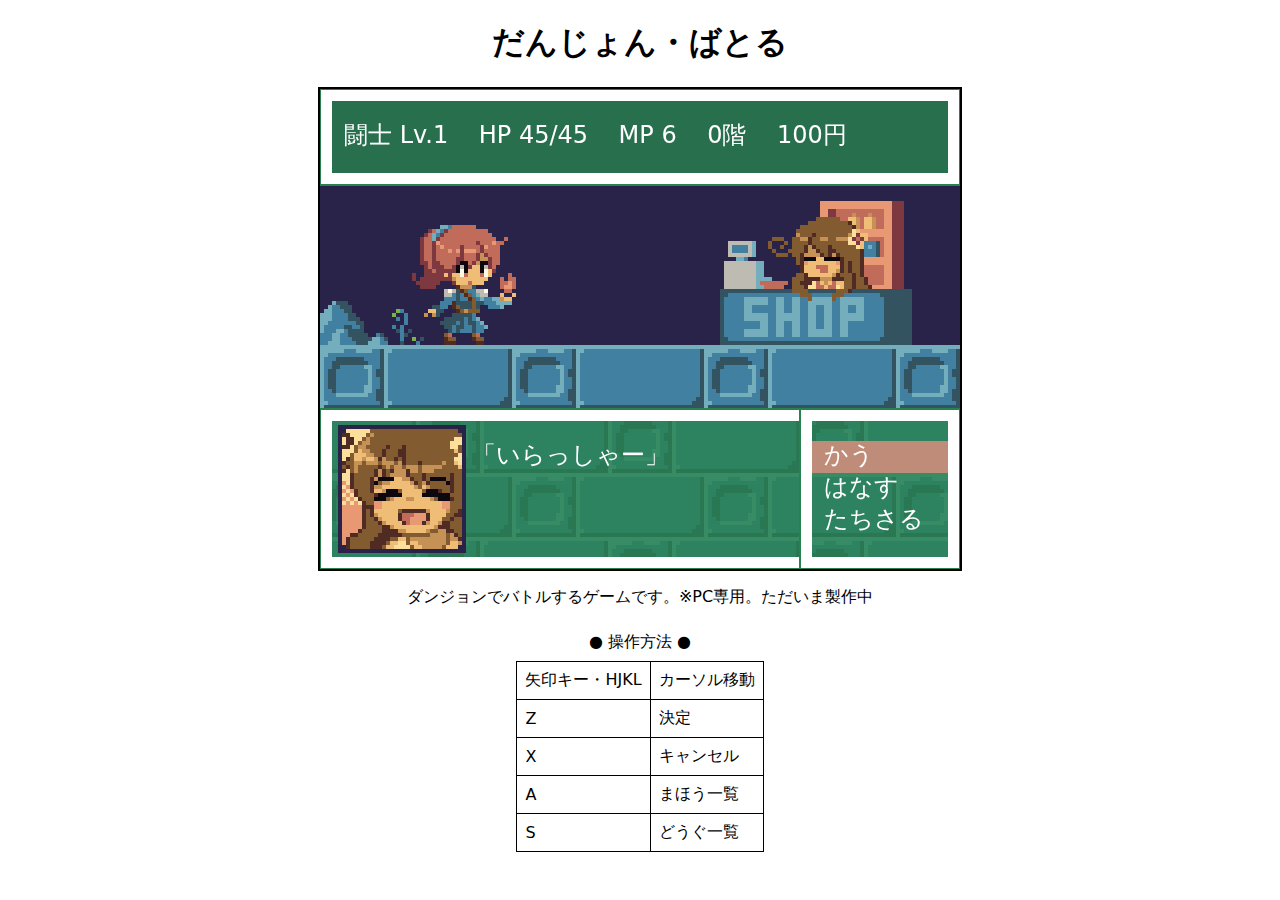
==== docs/index.html @ bf1a9687 "・与ダメージをウィンドウに表示" ====
<!DOCTYPE HTML>
<html>
  <head prefix="og: http://ogp.me/ns#">
    <meta charset="utf-8">
    <meta property="og:site_name" content="だんじょん・ばとる">
    <meta property="og:title" content="だんじょん・ばとる">
    <meta property="og:description" content="ダンジョンでバトルするPC用ゲームです。製作中">
    <meta property="og:url" content="https://tsukatomo.github.io/dungeon_battle/">
    <meta property="og:type" content="website">
    <meta property="og:image" content="https://github.com/tsukatomo/dungeon_battle/blob/main/docs/img/fighter1.png?raw=true">
    <meta name="twitter:card" content="summary">
    <meta name="twitter:site" content="@katsudontkd">
  <title>だんじょん・ばとる</title>
</head>
<body>
  <h1 style="text-align:center;font-family:'筑紫a丸ゴシック',system-ui">だんじょん・ばとる</h1>
  <div id="canv">
    <canvas id="backg_lay" width="640" height="480"></canvas>
    <canvas id="chara_lay" width="640" height="480"></canvas>
    <canvas id="useri_lay" width="640" height="480"></canvas>
    <canvas id="trans_lay" width="640" height="480"></canvas>
  </div>
  <p style="text-align:center;font-family:'筑紫a丸ゴシック',system-ui">
    ダンジョンでバトルするゲームです。※PC専用。ただいま製作中
  </p>
  <div id="howto">
    <table style="font-family:'筑紫a丸ゴシック',system-ui">
      <caption>● 操作方法 ●</caption>
      <tr>
        <td>矢印キー・HJKL</td>
        <td>カーソル移動</td>
      </tr>
      <tr>
        <td>Z</td>
        <td>決定</td>
      </tr>
      <tr>
        <td>X</td>
        <td>キャンセル</td>
      </tr>
      <tr>
        <td>A</td>
        <td>まほう一覧</td>
      </tr>
      <tr>
        <td>S</td>
        <td>どうぐ一覧</td>
      </tr>
    </table>
  </div>
  <style>
    html {
      touch-action: manipulation;
    }
    #canv {
      width: 640px;
      height: 480px;
      position: relative;
      border: 2px solid black;
      margin-left: auto;
      margin-right: auto;
    }
    canvas { position: absolute; }
    #backg_lay { z-index: 1; }
    #chara_lay { z-index: 2; }
    #useri_lay { z-index: 3; }
    #trans_lay { z-index: 4; }
    #howto {
      position: relative;
      margin-left: auto;
      margin-right: auto;
    }
    table {
      border-collapse: collapse;
      margin-left: auto;
      margin-right: auto;
    }
    table, caption {
      padding: 0.5em;
    }
    table, td {
      padding: 0.5em;
      border: 1px solid black;
    }
    
  </style>
  <script type="text/javascript" src="js/main.js"> </script>
</body>

</html>
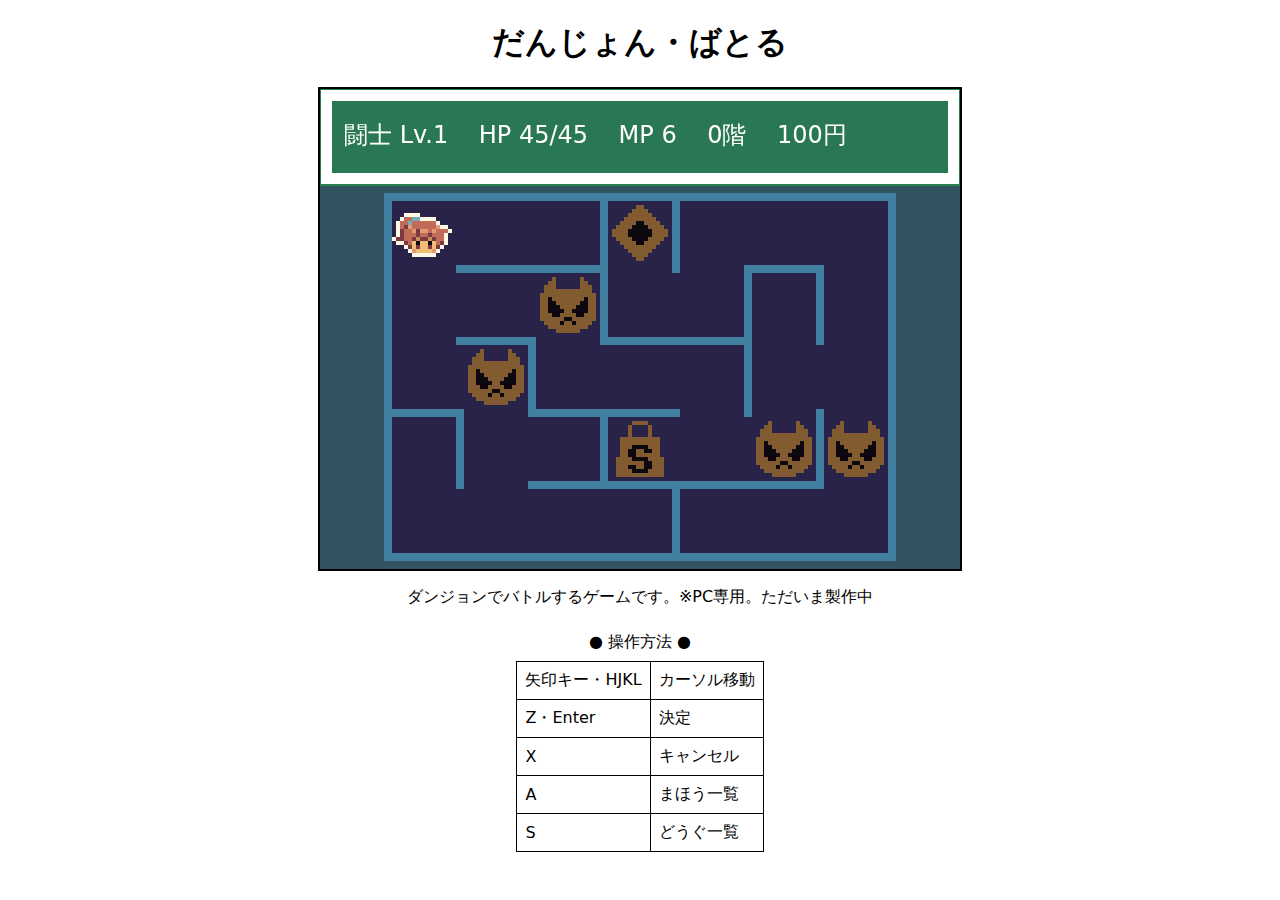
==== commit 26294e9a: "マップを仮実装" ====
--- a/docs/index.html
+++ b/docs/index.html
@@ -31,7 +31,7 @@
         <td>カーソル移動</td>
       </tr>
       <tr>
-        <td>Z</td>
+        <td>Z・Enter</td>
         <td>決定</td>
       </tr>
       <tr>
@@ -84,6 +84,7 @@
     }
     
   </style>
+  <script type="text/javascript" src="js/mazegen.js"> </script>
   <script type="text/javascript" src="js/main.js"> </script>
 </body>
 
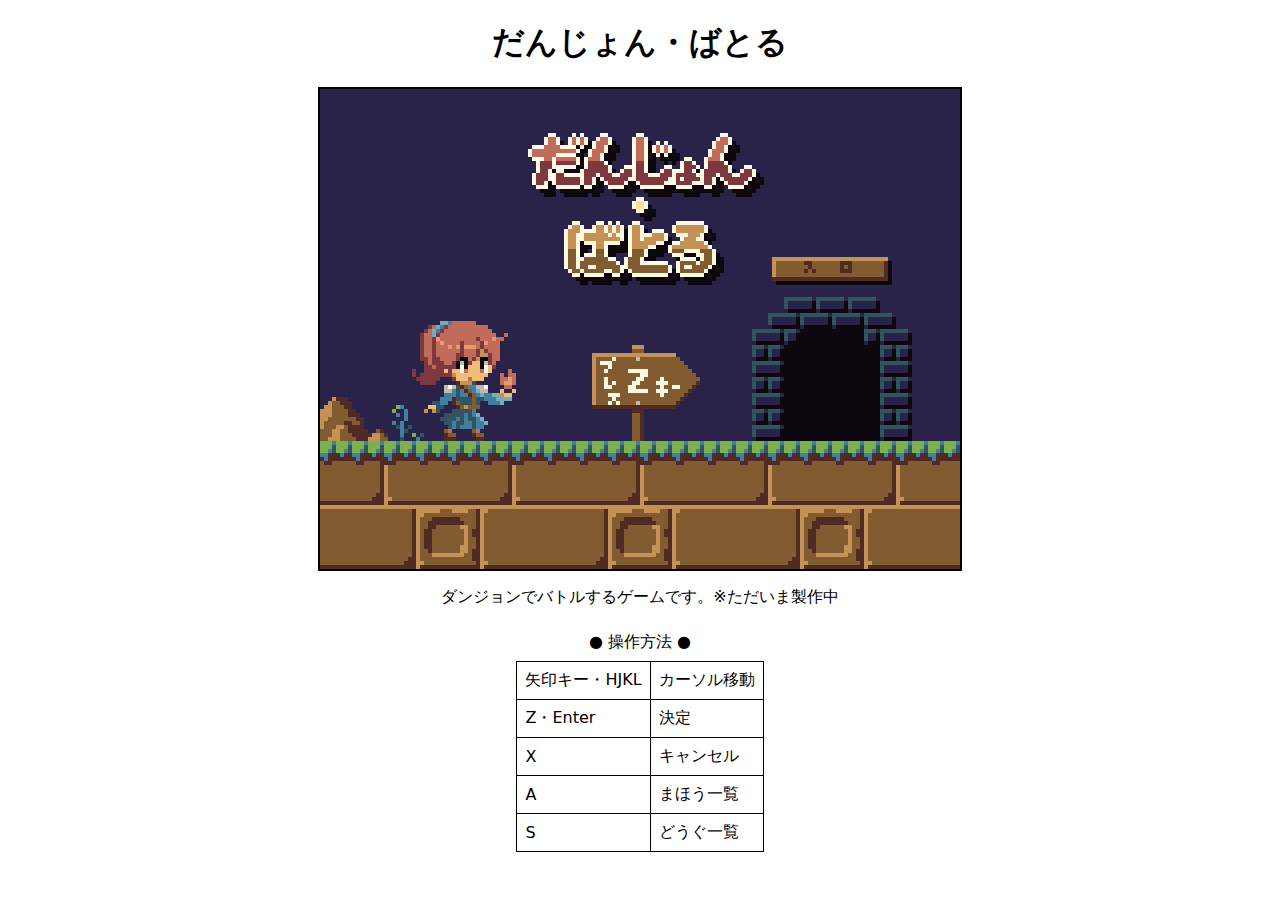
==== commit 65c33eb9: "・ボタン操作実装　・バランス調整" ====
--- a/docs/index.html
+++ b/docs/index.html
@@ -10,6 +10,7 @@
     <meta property="og:image" content="https://github.com/tsukatomo/dungeon_battle/blob/main/docs/img/fighter1.png?raw=true">
     <meta name="twitter:card" content="summary">
     <meta name="twitter:site" content="@katsudontkd">
+    <meta name="viewport" content="width=device-width,initial-scale=1">
   <title>だんじょん・ばとる</title>
 </head>
 <body>
@@ -20,8 +21,11 @@
     <canvas id="useri_lay" width="640" height="480"></canvas>
     <canvas id="trans_lay" width="640" height="480"></canvas>
   </div>
+  <div id="button_canv">
+    <canvas id="btn" width="160" height="120"></canvas>
+  </div>
   <p style="text-align:center;font-family:'筑紫a丸ゴシック',system-ui">
-    ダンジョンでバトルするゲームです。※PC専用。ただいま製作中
+    ダンジョンでバトルするゲームです。※ただいま製作中
   </p>
   <div id="howto">
     <table style="font-family:'筑紫a丸ゴシック',system-ui">
@@ -52,15 +56,52 @@
     html {
       touch-action: manipulation;
     }
-    #canv {
-      width: 640px;
-      height: 480px;
-      position: relative;
-      border: 2px solid black;
-      margin-left: auto;
-      margin-right: auto;
+    /* pc */
+    @media (min-width: 768px) {
+      #canv {
+        width: 640px;
+        height: 480px;
+        position: relative;
+        border: 2px solid black;
+        margin-left: auto;
+        margin-right: auto;
+        image-rendering: pixelated;
+      }
+      #canv canvas { position: absolute; }
+      #button_canv {
+        display: none !important;
+      }      
     }
-    canvas { position: absolute; }
+    /* sp */
+    @media (max-width: 767px) {
+      #canv {
+        width: 320px;
+        height: 240px;
+        position: relative;
+        margin-left: auto;
+        margin-right: auto;
+        image-rendering: pixelated;
+      }
+      #canv canvas {
+        width: 100%;
+        height: auto;
+        position: absolute;
+      }
+      #button_canv {
+        width: 90%;
+        height: auto;
+        position: relative;
+        align-items: center;
+        margin-left: auto;
+        margin-right: auto;
+        image-rendering: pixelated;
+      }
+      #button_canv canvas {
+        width: 100%;
+        height: auto;
+        position: relative;
+      }
+    }
     #backg_lay { z-index: 1; }
     #chara_lay { z-index: 2; }
     #useri_lay { z-index: 3; }
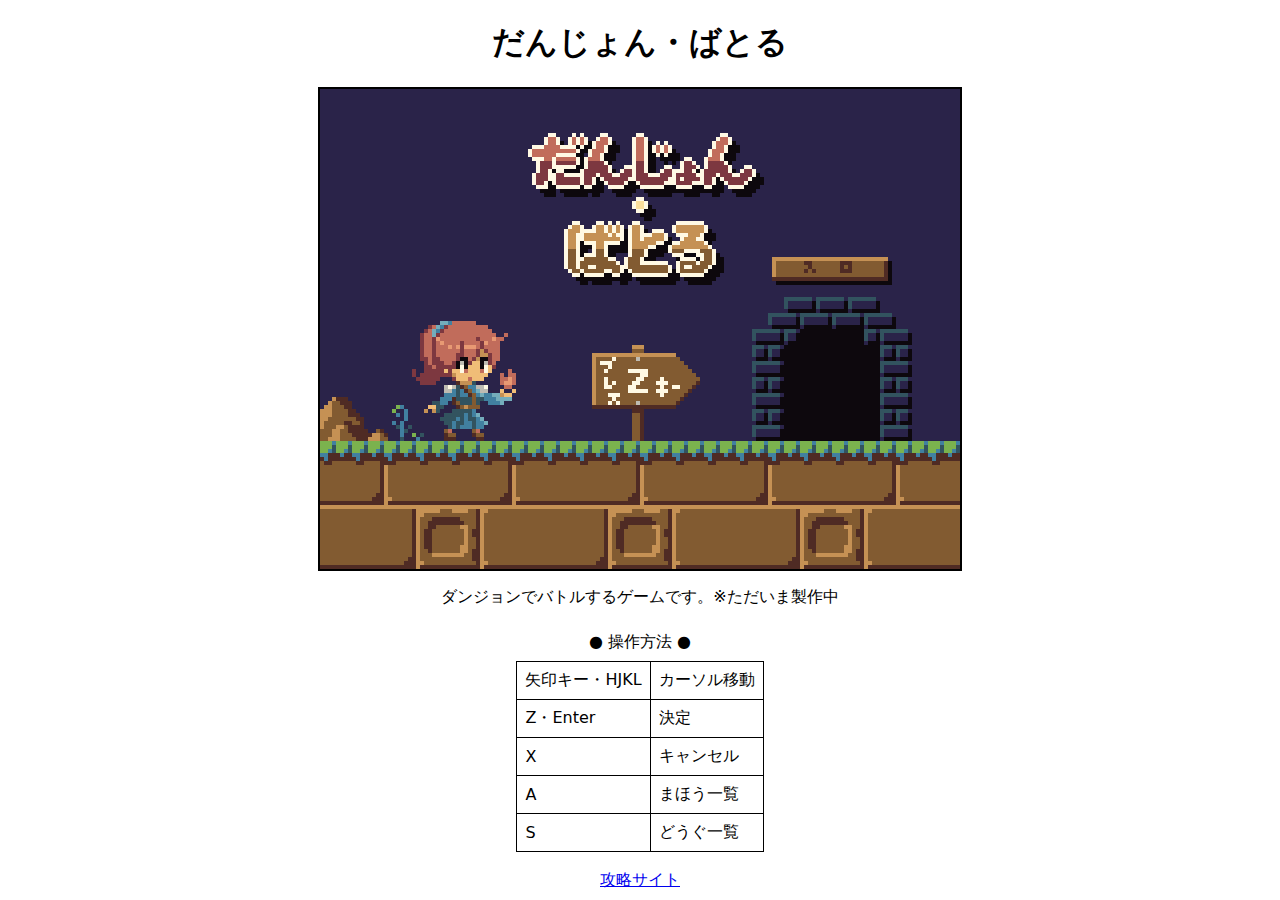
==== commit a98c68c5: "・攻略サイト追加　・タッチ入力関係の不具合を修正" ====
--- a/docs/index.html
+++ b/docs/index.html
@@ -4,7 +4,7 @@
     <meta charset="utf-8">
     <meta property="og:site_name" content="だんじょん・ばとる">
     <meta property="og:title" content="だんじょん・ばとる">
-    <meta property="og:description" content="ダンジョンでバトルするPC用ゲームです。製作中">
+    <meta property="og:description" content="ダンジョンでバトルするゲームです。製作中">
     <meta property="og:url" content="https://tsukatomo.github.io/dungeon_battle/">
     <meta property="og:type" content="website">
     <meta property="og:image" content="https://github.com/tsukatomo/dungeon_battle/blob/main/docs/img/fighter1.png?raw=true">
@@ -51,6 +51,10 @@
         <td>どうぐ一覧</td>
       </tr>
     </table>
+  </div>
+  <br>
+  <div style="text-align:center;font-family:'筑紫a丸ゴシック',system-ui">
+    <a href="https://tsukatomo.github.io/dungeon_battle/kouryaku">攻略サイト</a>
   </div>
   <style>
     html {
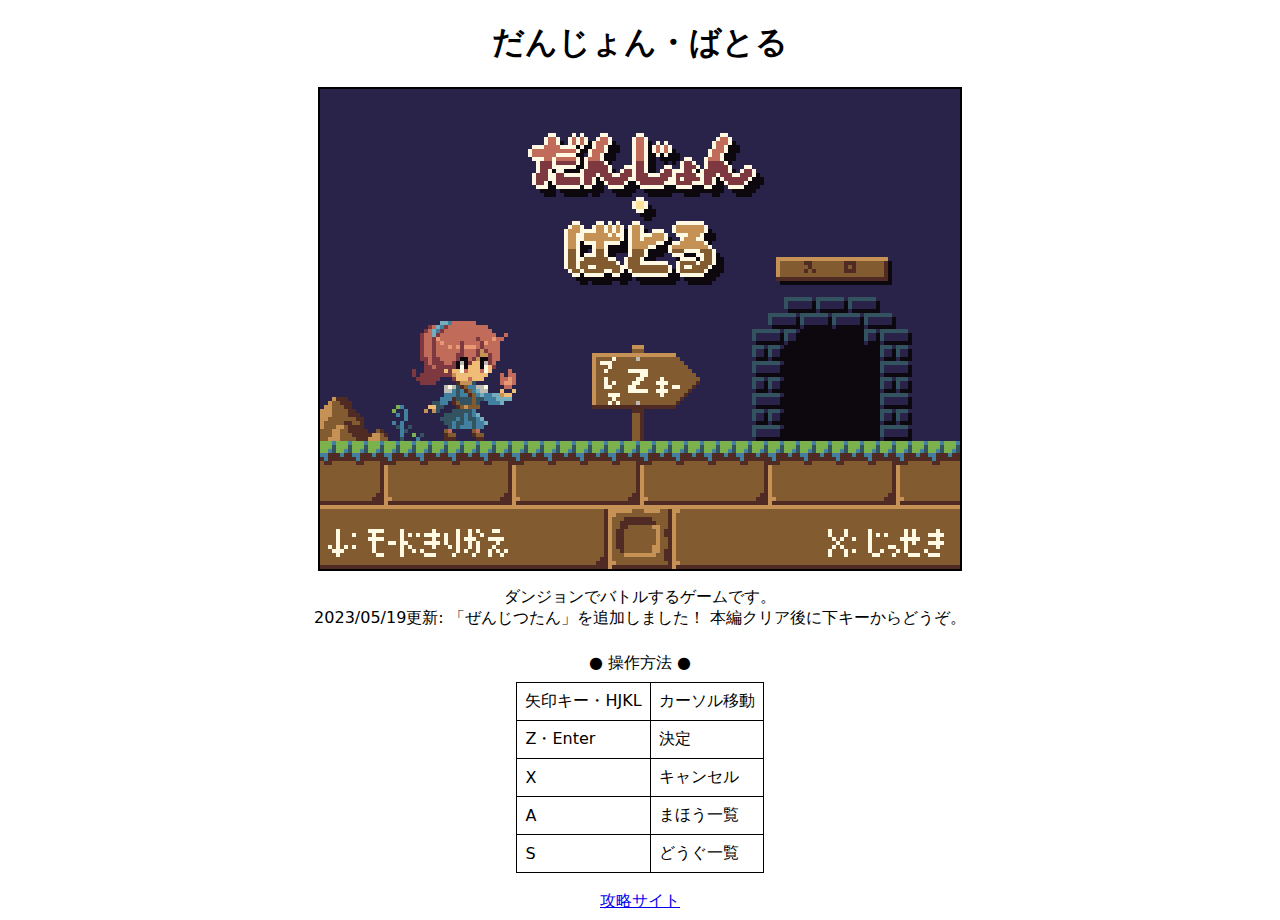
==== commit 671b0cc0: "・EX実績を追加 ・ver.2.0を公開！" ====
--- a/docs/index.html
+++ b/docs/index.html
@@ -25,7 +25,9 @@
     <canvas id="btn" width="160" height="120"></canvas>
   </div>
   <p style="text-align:center;font-family:'筑紫a丸ゴシック',system-ui">
-    ダンジョンでバトルするゲームです。※ただいま製作中
+    ダンジョンでバトルするゲームです。
+    <br>
+    2023/05/19更新: 「ぜんじつたん」を追加しました！ 本編クリア後に下キーからどうぞ。
   </p>
   <div id="howto">
     <table style="font-family:'筑紫a丸ゴシック',system-ui">
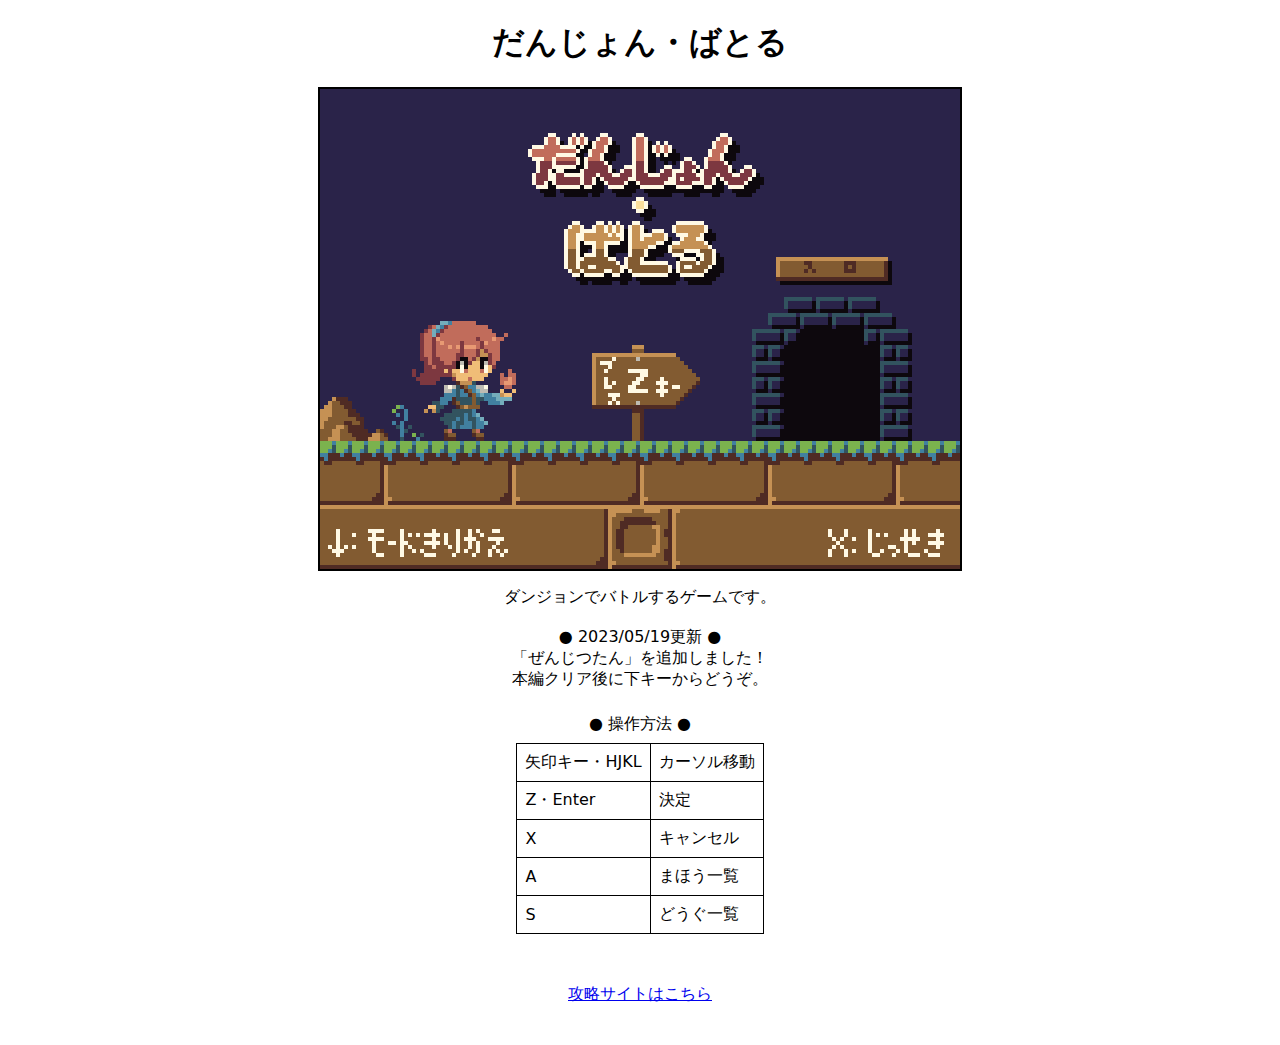
==== commit 242b8197: "・攻略サイトにCSSスタイルシートを追加　・一部記述の修正、スタイルシートの追加" ====
--- a/docs/index.html
+++ b/docs/index.html
@@ -26,8 +26,12 @@
   </div>
   <p style="text-align:center;font-family:'筑紫a丸ゴシック',system-ui">
     ダンジョンでバトルするゲームです。
+    <br><br>
+    ● 2023/05/19更新 ●
     <br>
-    2023/05/19更新: 「ぜんじつたん」を追加しました！ 本編クリア後に下キーからどうぞ。
+    「ぜんじつたん」を追加しました！
+    <br>
+    本編クリア後に下キーからどうぞ。
   </p>
   <div id="howto">
     <table style="font-family:'筑紫a丸ゴシック',system-ui">
@@ -55,9 +59,9 @@
     </table>
   </div>
   <br>
-  <div style="text-align:center;font-family:'筑紫a丸ゴシック',system-ui">
-    <a href="https://tsukatomo.github.io/dungeon_battle/kouryaku">攻略サイト</a>
-  </div>
+  <footer>
+    <a href="https://tsukatomo.github.io/dungeon_battle/kouryaku">攻略サイトはこちら</a>
+  </footer>
   <style>
     html {
       touch-action: manipulation;
@@ -129,6 +133,13 @@
       padding: 0.5em;
       border: 1px solid black;
     }
+    footer {
+      font-family: '筑紫a丸ゴシック', "system-ui";
+      text-align: center;
+      margin-left: auto;
+      margin-right: auto;
+      padding: 2.0em;
+    }
     
   </style>
   <script type="text/javascript" src="js/mazegen.js"> </script>
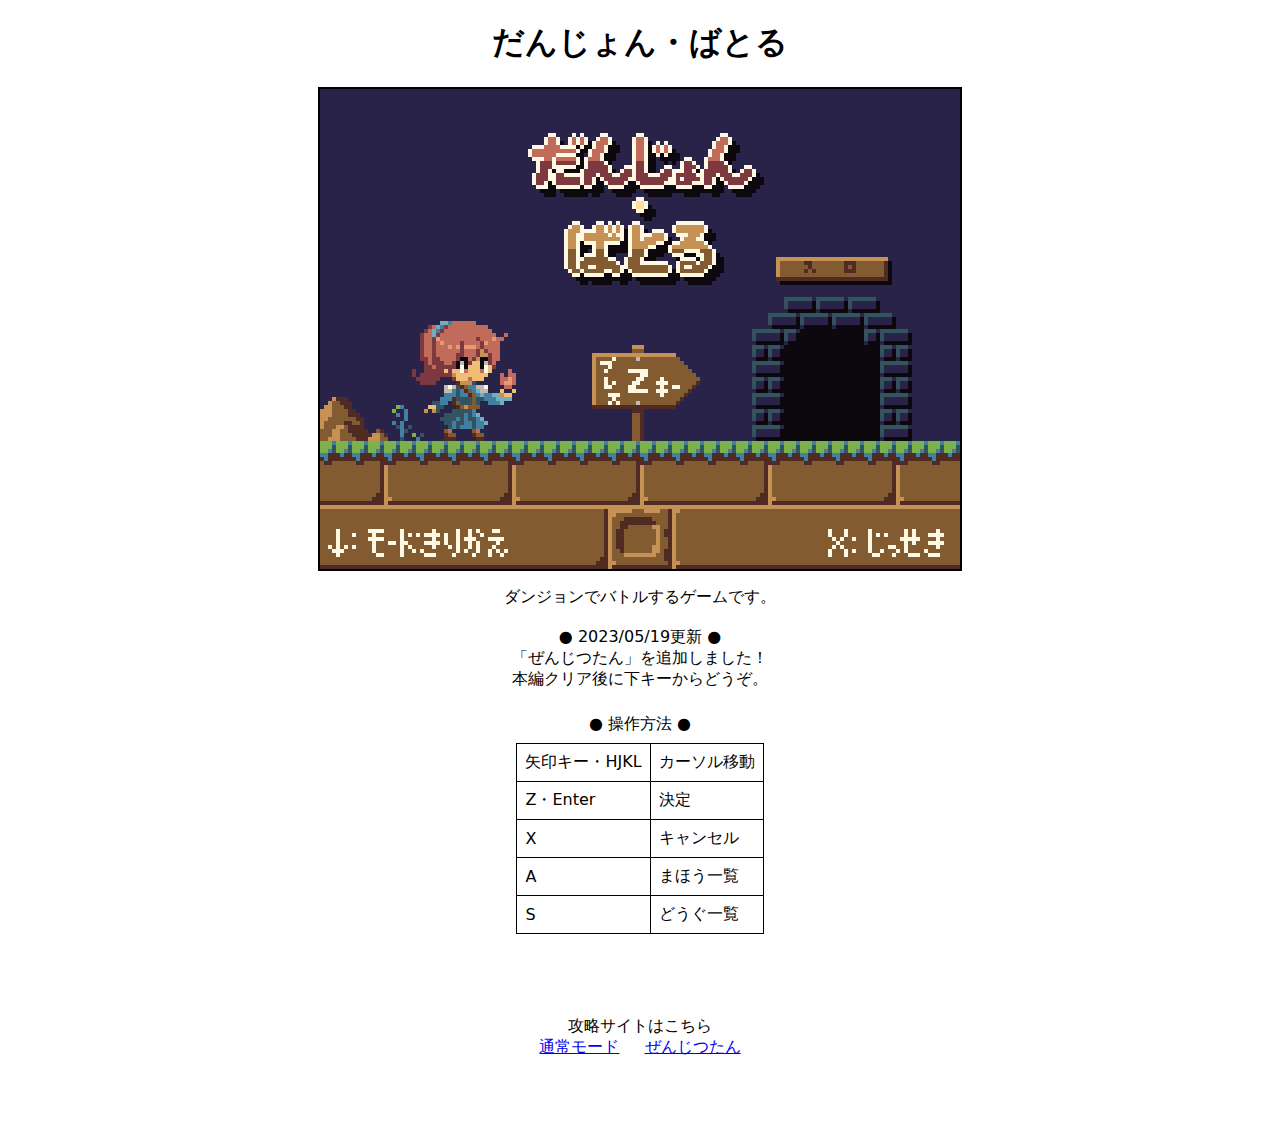
==== commit 4912a8dc: "・「ぜんじつたん」攻略サイトを作成　・旧攻略サイトの記述を一部修正　・「ドロボー」でMPが回復するように仕様変更" ====
--- a/docs/index.html
+++ b/docs/index.html
@@ -4,7 +4,7 @@
     <meta charset="utf-8">
     <meta property="og:site_name" content="だんじょん・ばとる">
     <meta property="og:title" content="だんじょん・ばとる">
-    <meta property="og:description" content="ダンジョンでバトルするゲームです。製作中">
+    <meta property="og:description" content="ダンジョンでバトルするゲームです。">
     <meta property="og:url" content="https://tsukatomo.github.io/dungeon_battle/">
     <meta property="og:type" content="website">
     <meta property="og:image" content="https://github.com/tsukatomo/dungeon_battle/blob/main/docs/img/fighter1.png?raw=true">
@@ -60,7 +60,10 @@
   </div>
   <br>
   <footer>
-    <a href="https://tsukatomo.github.io/dungeon_battle/kouryaku">攻略サイトはこちら</a>
+    攻略サイトはこちら
+    <br>
+    <a href="https://tsukatomo.github.io/dungeon_battle/kouryaku" style="margin:10px">通常モード</a>
+    <a href="https://tsukatomo.github.io/dungeon_battle/kouryaku_ex" style="margin:10px">ぜんじつたん</a>
   </footer>
   <style>
     html {
@@ -138,7 +141,7 @@
       text-align: center;
       margin-left: auto;
       margin-right: auto;
-      padding: 2.0em;
+      padding: 4.0em;
     }
     
   </style>
